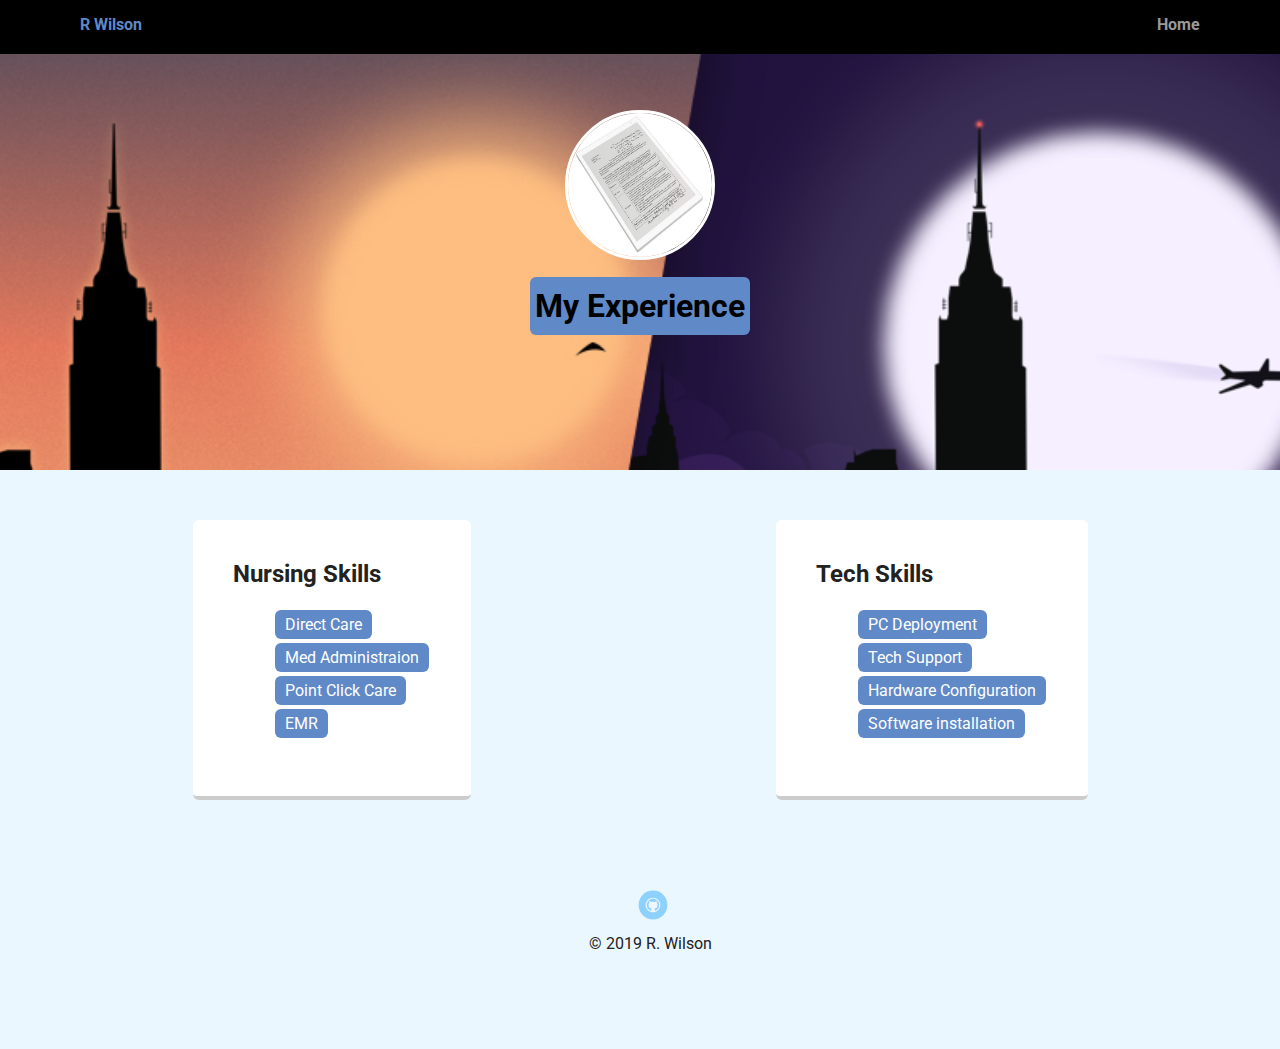
==== experience.html @ 04efa6a1 "exceeds" ====
<!doctype html>
<html lang="en">
<head>
  <meta charset="utf-8">
  <title>Experience</title>
  <meta name="viewport" content="width=device-width, initial-scale=1.0">
  <link rel="stylesheet" href="styles2.css">
  <link href="https://fonts.googleapis.com/css?family=Muli%7CRoboto:400,300,500,700,900" rel="stylesheet"></head>
  <body>

    <div class="main-nav">
        <ul class="nav">
          <li class="name">R Wilson</li>
          <li><a href="index.html">Home</a></li>
        </ul>
    </div>

    <header>
      <img src="images/rez.jpg" alt="resume" class="profile-image">
      <h1 class="tag name">My Experience</h1>
    </header>

    <main class="flex">

      <div class="card">
        <h2>Nursing Skills</h2>
        <ol class="skills">
            <li>Direct Care</li><br>
            <li>Med Administraion</li><br>
            <li>Point Click Care</li><br>
            <li>EMR</li>
          </ol>
      </div>

      <div class="card">
        <h2>Tech Skills</h2>
        <ol class="skills">
          <li>PC Deployment</li><br>
          <li>Tech Support</li><br>
          <li>Hardware Configuration</li><br>
          <li>Software installation</li>
        </ol>
        
      </div>

    </main>
    <footer>
      <ul>
        <li><a href="https://github.com/cdrxvdr" class="social github">Github</a></li>
      </ul>
      <p class="copyright">&copy; 2019 R. Wilson</p>
    </footer>
  </body>
  </html>
---- styles2.css ----
/* Global Layout Set-up */
* {
    box-sizing: border-box;
  }
  
  body {
    margin: 0;
    padding: 0;
    text-align: center;
    font-family: 'Roboto', sans-serif;
    color: #222;
    background: #ebf7ff;
  }
  /* Link Styles */
  
  a {
    text-decoration: none;
    color: #999;
  }
  a:hover {
    color: #6633ff;
  }
  
  /* Section Styles */
  
  .main-nav {
    width: 100%;
    background: black;
    min-height: 30px;
    padding: 10px;
    position: fixed;
    text-align: center;
  }
  .nav {
    display: flex;
    justify-content: space-around;
    font-weight: 700;
    list-style-type: none;
    margin: 0 auto;
    padding: 0;
  }
  
  .nav .name {
      display: block;
      margin-right: auto;
      color: #5F89C7;
  }
  .nav li {
    padding: 5px 10px 10px 10px;
  }
  .nav a {
    transition: all .5s;
  }
  .nav a:hover {
    color: white
  }
  
  header {
    text-align: center;
    background: url('images/cityscapesilhou.png') no-repeat top center ;
    background-size: cover;
    overflow: hidden;
    padding-top: 60px;
  }
  header {
    line-height: 1.5;
  }
  header .profile-image {
    margin-top: 50px;
    width: 150px;
    height: 150px;
    border-radius: 50%;
    border: 3px solid white;
    transition: all .5s;
  }
  header .profile-image:hover {
    transform: scale(1.2) rotate(-5deg);
  }
  .tag {
    background-color: #5F89C7;
    color: black;
    padding: 5px;
    border-radius: 6px;
    display: table;
    margin: 10px auto;
  }
  .location {
    background-color: #222;
    color: #5F89C7;
  }
  .card {
    margin: 30px;
    padding: 20px 40px 40px;
    max-width: 500px;
    text-align: left;
    background: #fff;
    border-bottom: 4px solid #ccc;
    border-radius: 6px;
    transition: all .5s;
  }
  .card:hover {
    border-color: #5F89C7;
  }
  
  ul.skills {
    padding: 0;
    text-align: center;
  }
  
  .skills li {
    border-radius: 6px;
    display: inline-block;
    background: #5F89C7;
    color: white;
    padding: 5px 10px;
    margin: 2px;
  }
  
  .skills li:nth-child(odd) {
    background: #5F89C7;
  }
  
  footer {
    width: 100%;
    min-height: 30px;
    padding: 20px 0 40px 20px;
  }
  
  footer .copyright {
    top: -8px;
    font-size: .75em;
  }
  
  footer ul {
    list-style-type: none;
    margin: 0;
    padding: 0;
  }
  
  footer ul li {
    display: inline-block;
  }
  
  a.social {
    display: inline-block;
    text-indent: -9999px;
    margin-left: 5px;
    width: 30px;
    height: 30px;
    background-size: 30px 30px;
    opacity: .4;
    transition: all .5s;
  }
  
  a.github {
    background-image: url(images/github.svg);
  }
  a.social:hover {
    opacity: 1;
  }
  .clearfix {
    clear: both;
  }
  
  /* Styles for larger screens */
  @media screen and (min-width: 720px) {
  
    .flex {
        display: -ms-flexbox;      /* TWEENER - IE 10 */
        display: flex;
        max-width: 1200px;
        -ms-flex-pack: distribute;
        justify-content: space-around;
        margin: 0 auto;
    }
  
    header {
      min-height: 470px;
    }
  
    .nav {
      max-width: 1200px;
      padding: 0 30px;
    }
  
  
    main {
      padding-top: 20px;
    }
  
    main p {
      line-height: 1.6em;
    }
  
    footer {
      font-size: 1.3em;
      max-width: 1200px;
      margin: 40px auto;
    }
  
  }
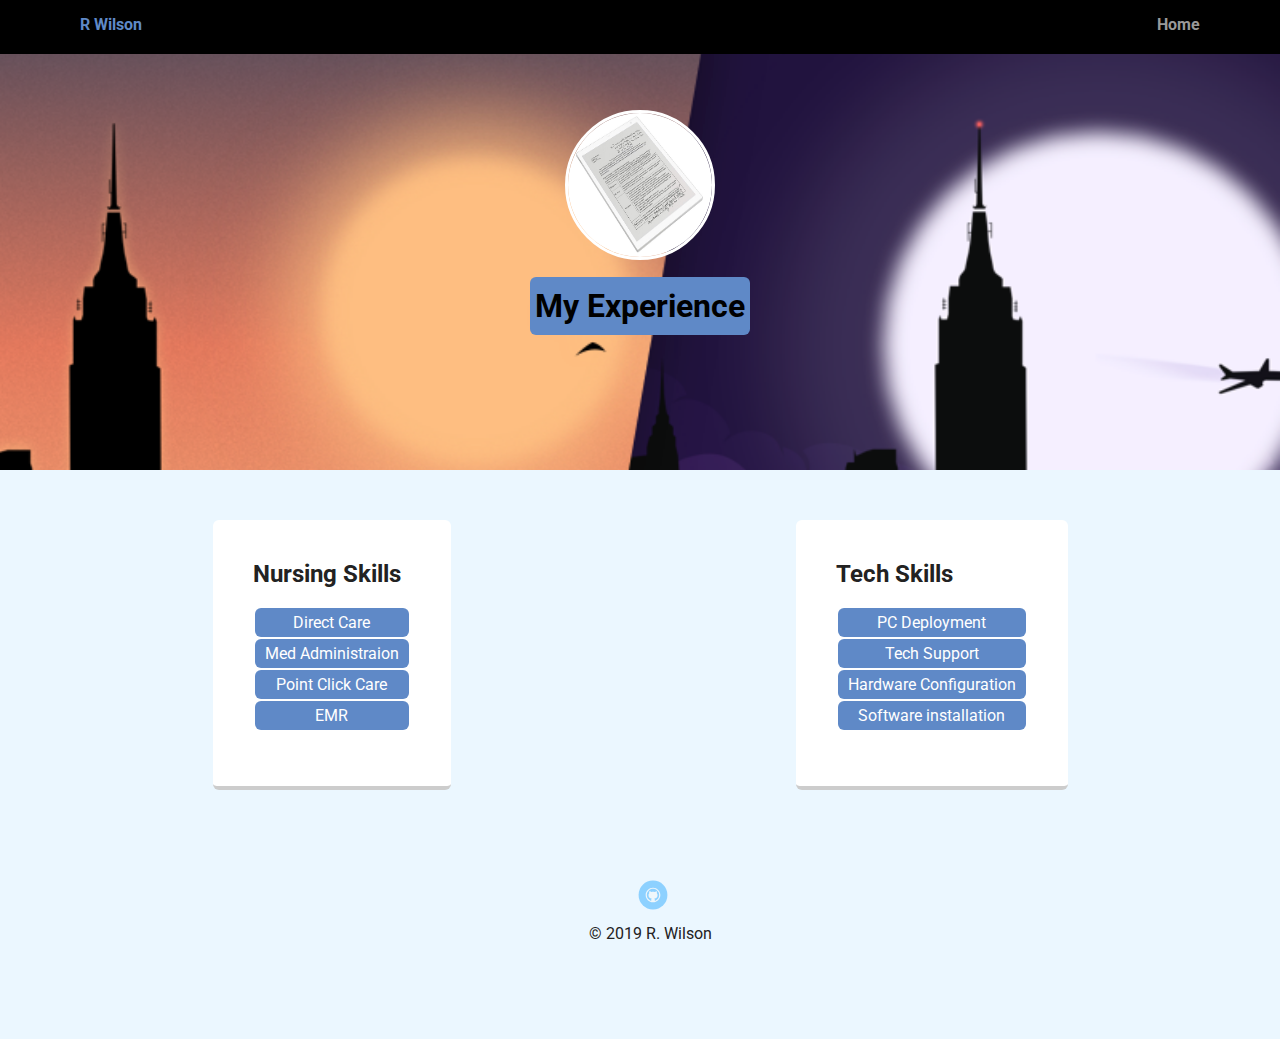
==== commit c5c5c809: "ol brk" ====
--- a/experience.html
+++ b/experience.html
@@ -24,10 +24,10 @@
 
       <div class="card">
         <h2>Nursing Skills</h2>
-        <ol class="skills">
-            <li>Direct Care</li><br>
-            <li>Med Administraion</li><br>
-            <li>Point Click Care</li><br>
+         <ol class="skills">
+            <li>Direct Care</li>
+            <li>Med Administraion</li>
+            <li>Point Click Care</li>
             <li>EMR</li>
           </ol>
       </div>
@@ -35,9 +35,9 @@
       <div class="card">
         <h2>Tech Skills</h2>
         <ol class="skills">
-          <li>PC Deployment</li><br>
-          <li>Tech Support</li><br>
-          <li>Hardware Configuration</li><br>
+          <li>PC Deployment</li>
+          <li>Tech Support</li>
+          <li>Hardware Configuration</li>
           <li>Software installation</li>
         </ol>
         
--- a/styles2.css
+++ b/styles2.css
@@ -102,14 +102,13 @@
     border-color: #5F89C7;
   }
   
-  ul.skills {
+  ol.skills {
     padding: 0;
     text-align: center;
   }
   
   .skills li {
     border-radius: 6px;
-    display: inline-block;
     background: #5F89C7;
     color: white;
     padding: 5px 10px;
